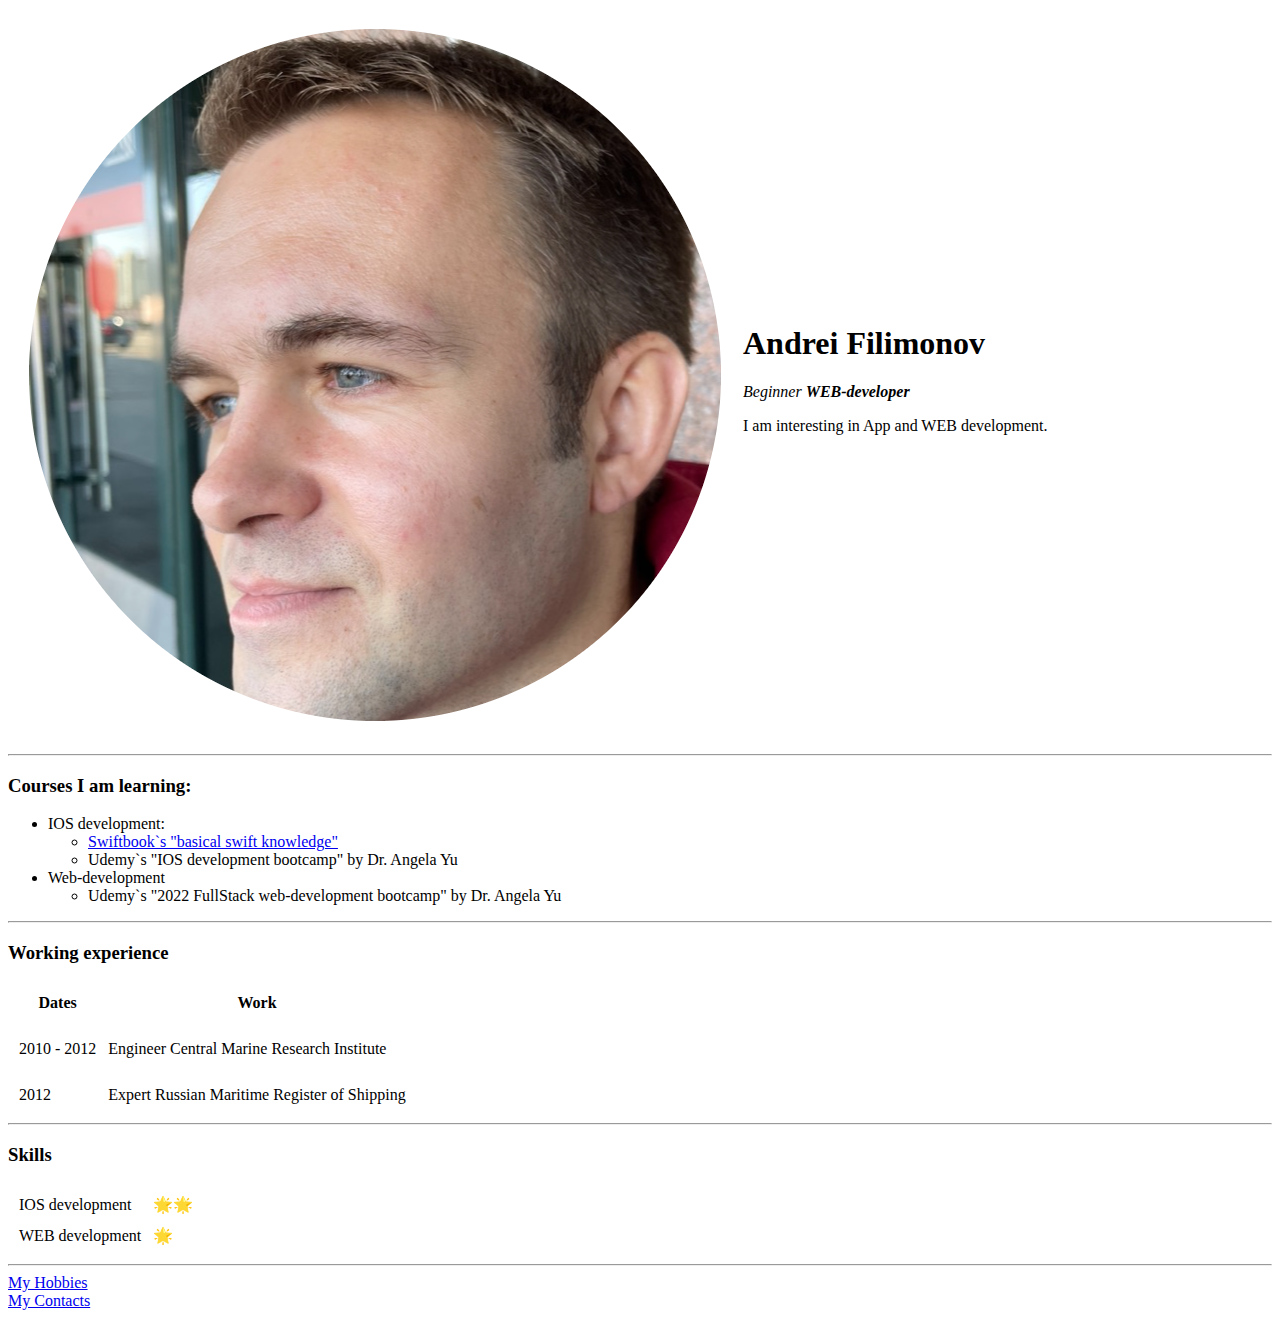
==== index.html @ 89736a4f "Add initial CV files" ====
<!DOCTYPE html>
<html lang="en" dir="ltr">

<head>
  <meta charset="utf-8">
  <title>Andrei's personal site</title>
</head>

<body>
  <table cellspacing="20">
    <tr>
      <td><img src="images/andreicroped.png" alt="andrei profile pisture"></td>
      <td>
        <h1>Andrei Filimonov</h1>
        <p><em>Beginner <b>WEB-developer</b></em></p>
        <p>I am interesting in App and WEB development.</p>
      </td>
    </tr>
  </table>
  <hr>
  <h3>Courses I am learning:</h3>
  <ul>
    <li>IOS development:</li>
    <ul>
      <li><a href="https://swiftbook.ru/">Swiftbook`s "basical swift knowledge"</a></li>
      <li>Udemy`s "IOS development bootcamp" by Dr. Angela Yu</li>
    </ul>
    <li>Web-development</li>
    <ul>
      <li>Udemy`s "2022 FullStack web-development bootcamp" by Dr. Angela Yu</li>
    </ul>
  </ul>
  <hr>
  <h3>Working experience</h3>
  <table cellspacing="10">
    <thead>
      <tr>
        <th>Dates</th>
        <th>Work</th>
      </tr>
    </thead>
    <tbody>
      <tr>
        <td>
          <p>2010 - 2012</p>
        </td>
        <td> Engineer Central Marine Research Institute</td>
      </tr>
      <tr>
        <td>2012</td>
        <td>Expert Russian Maritime Register of Shipping</td>
      </tr>
    </tbody>
    <tfoot>

    </tfoot>

  </table>
<hr>
  <h3>Skills</h3>

  <table cellspacing="10">
    <tr>
      <td>IOS development</td>
      <td>🌟🌟</td>
    </tr>
    <tr>
      <td>WEB development</td>
      <td>🌟</td>
    </tr>
  </table>


  <hr>
  <a href="hobbies.html">My Hobbies</a>
  <br>
  <a href="contacts.html">My Contacts</a>
</body>

</html>
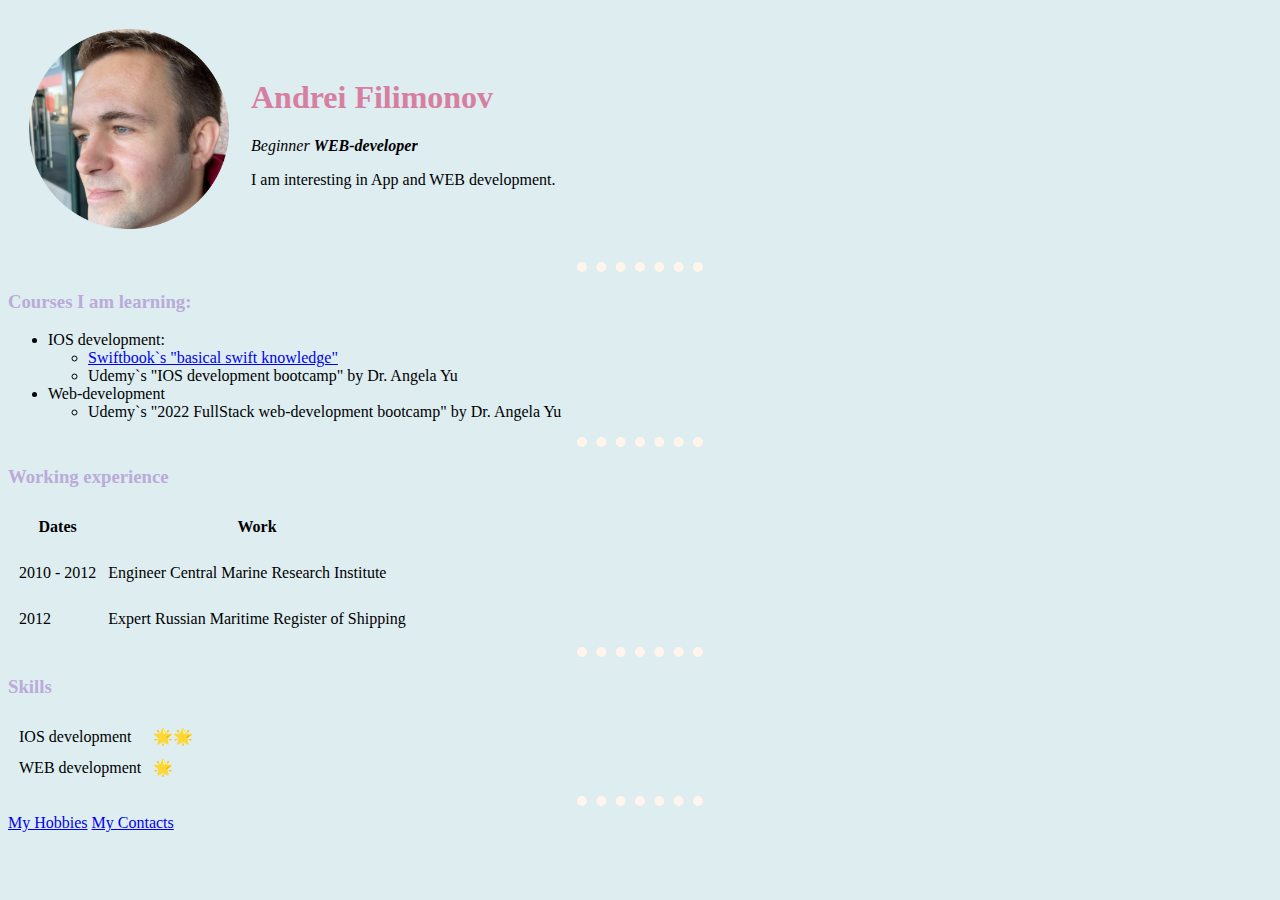
==== commit a6391c40: "Change the index.HTML-file" ====
--- a/index.html
+++ b/index.html
@@ -4,12 +4,13 @@
 <head>
   <meta charset="utf-8">
   <title>Andrei's personal site</title>
+  <link rel="stylesheet" href="css/style.css">
 </head>
 
 <body>
   <table cellspacing="20">
     <tr>
-      <td><img src="images/andreicroped.png" alt="andrei profile pisture"></td>
+      <td><img src="images/andreicroped.png" alt="andrei profile pisture" width="200px" , height="200px"></td>
       <td>
         <h1>Andrei Filimonov</h1>
         <p><em>Beginner <b>WEB-developer</b></em></p>
@@ -56,7 +57,7 @@
     </tfoot>
 
   </table>
-<hr>
+  <hr>
   <h3>Skills</h3>
 
   <table cellspacing="10">
@@ -70,10 +71,8 @@
     </tr>
   </table>
 
-
   <hr>
   <a href="hobbies.html">My Hobbies</a>
-  <br>
   <a href="contacts.html">My Contacts</a>
 </body>
 
--- a/css/style.css
+++ b/css/style.css
@@ -0,0 +1,18 @@
+body {
+  background-color: #DEEDF0;
+}
+
+hr {
+  border-color: #FFF5EB;
+  border-style:dotted none none;
+  border-width: 10px;
+  width: 10%;
+}
+
+h1 {
+color: #D77FA1;
+}
+
+h3 {
+color: #BAABDA;
+}
